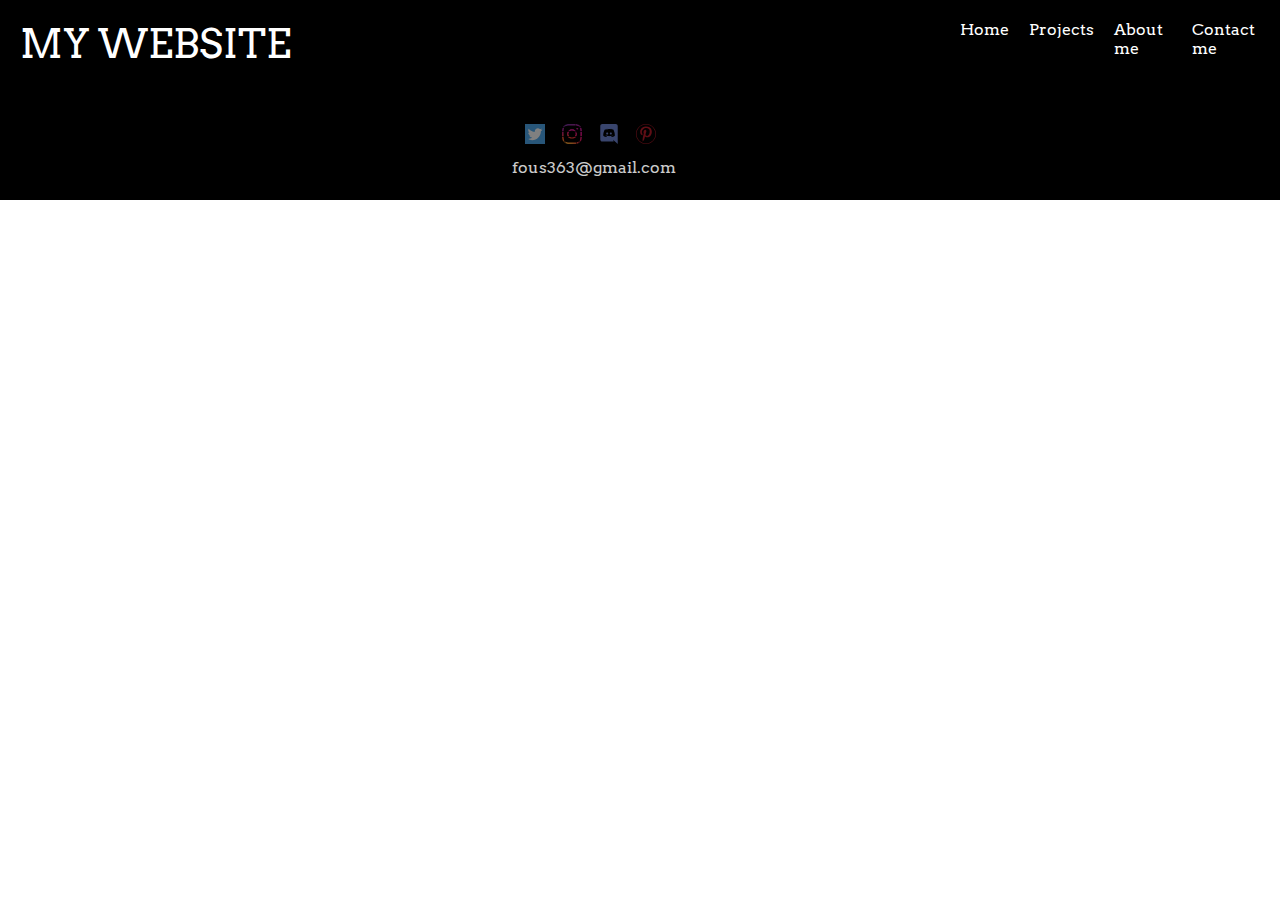
==== index.html @ 597c02c9 "Working on index.html" ====
<!DOCTYPE html>
<html lang="en">
<head>
    <meta charset="UTF-8">
    <title>My Website</title>
    <link rel="stylesheet" href=".\css\style.css">
</head>
<body>
    <header>
        <p>MY WEBSITE</p>
        <nav><a href="index.html">Home</a>
        <a href="#">Projects</a>
        <a href="#">About me</a>
        <a href="#">Contact me</a></nav>
    </header>
    <main></main>
    <footer>
        <div class="links">
            <img src="images/twitter.svg" alt="">
            <img src="images/instagram.svg" alt="">
            <img src="images/discord.svg" alt="">
            <img src="images/pinterest.svg" alt="">
        </div>
        <p class="mail">
            fous363@gmail.com
        </p>
    </footer>
</body>
</html>
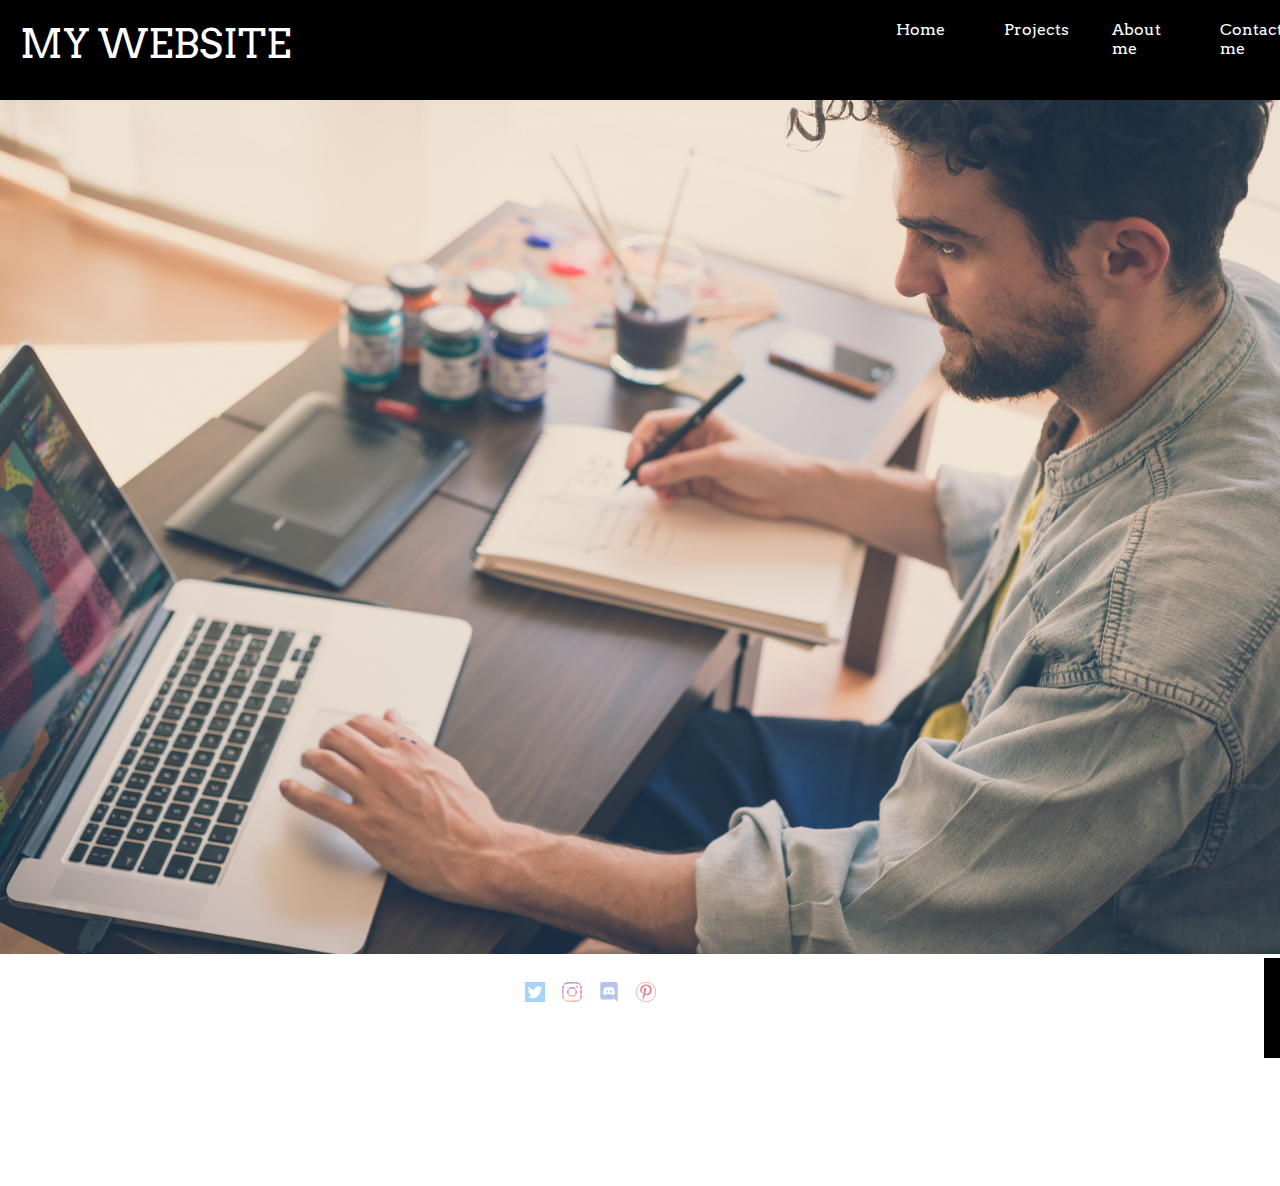
==== commit 695416fa: "Add other pages and styles" ====
--- a/index.html
+++ b/index.html
@@ -9,11 +9,25 @@
     <header>
         <p>MY WEBSITE</p>
         <nav><a href="index.html">Home</a>
-        <a href="#">Projects</a>
-        <a href="#">About me</a>
-        <a href="#">Contact me</a></nav>
+        <a href="projects.html">Projects</a>
+        <a href="aboutme.html">About me</a>
+        <a href="contactme.html">Contact me</a></nav>
     </header>
-    <main></main>
+    <main>
+        <div class="welcome">
+                <img src="images/working-man.jpg" alt="">
+                <div>
+                    <p>Lorem ipsum, dolor sit amet consectetur adipisicing elit. Corrupti cupiditate impedit autem. Deserunt corrupti architecto illum dolor. Modi ipsa est voluptate, distinctio officiis, laborum cupiditate omnis consequatur maxime, vero voluptatem!
+                        Sequi asperiores dolorem officia suscipit deleniti veniam, architecto neque accusamus laboriosam dolores cumque et id itaque saepe, dolorum, recusandae corrupti? Pariatur inventore adipisci maxime consectetur quisquam impedit ut eligendi laboriosam.
+                        Tempore eos facilis debitis provident aut fuga numquam perferendis. Cumque sapiente maiores, saepe dignissimos quos voluptatem consequuntur nisi! Ut repellendus harum earum officiis eos culpa incidunt ad reiciendis dolores voluptates!
+                        Sint, nobis. Nam consequatur magnam, eum a fugiat ipsam odio harum rerum non, eligendi eius. Impedit consequuntur, deleniti error assumenda eos ad atque ut, dolores, corrupti temporibus iste minus eligendi!
+                        Cum eum, quia, distinctio dicta explicabo asperiores vitae mollitia ipsam tenetur impedit fuga alias molestias vero enim laboriosam minus sit. Ea dicta fuga tempora ducimus rerum eos libero optio perferendis.
+                        Omnis laudantium quam quibusdam, magnam itaque odit consequuntur! Architecto similique quod excepturi fugiat officiis. Saepe nihil iusto molestias dolorem sequi laudantium placeat ratione soluta ea dicta! Nemo eos veniam sed.
+                        Blanditiis dolore quibusdam deleniti consequatur, unde autem. Fugiat, nesciunt ipsam non corporis inventore dolor quo temporibus officia. Optio, architecto facilis! Harum nobis adipisci eum voluptatem non a suscipit fuga placeat.
+                        Reiciendis doloremque similique eius, distinctio nam, eveniet voluptates libero, excepturi voluptatum fuga saepe! Voluptate delectus non vitae facilis ipsam quidem dignissimos, dolorem aspernatur, placeat aperiam sed id porro, sunt repellendus?</p>
+                </div>
+        </div>
+    </main>
     <footer>
         <div class="links">
             <img src="images/twitter.svg" alt="">
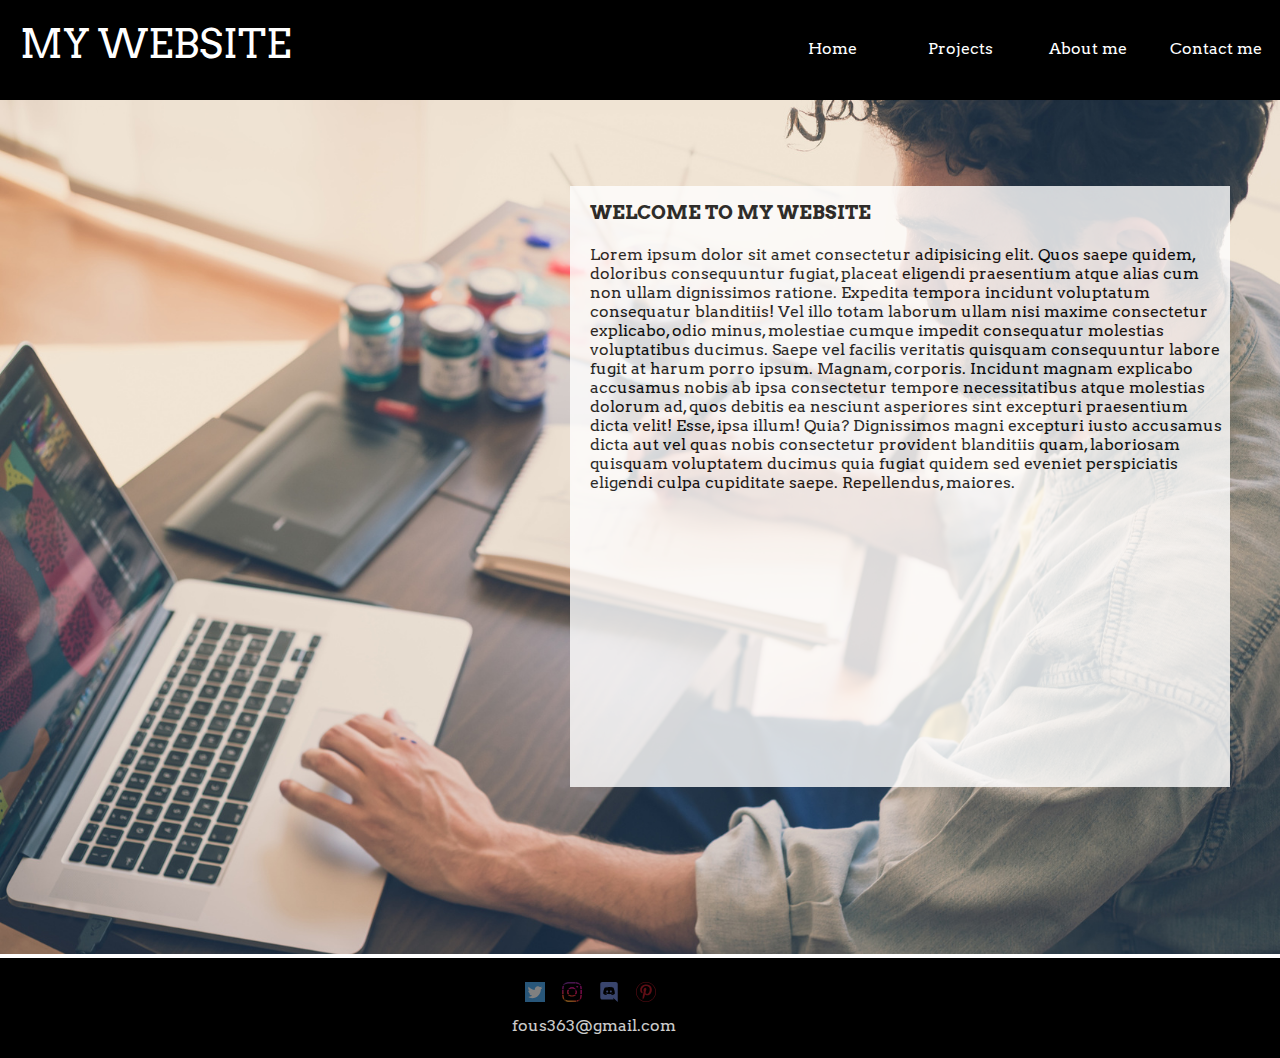
==== commit 0966e136: "Modified" ====
--- a/index.html
+++ b/index.html
@@ -17,14 +17,11 @@
         <div class="welcome">
                 <img src="images/working-man.jpg" alt="">
                 <div>
-                    <p>Lorem ipsum, dolor sit amet consectetur adipisicing elit. Corrupti cupiditate impedit autem. Deserunt corrupti architecto illum dolor. Modi ipsa est voluptate, distinctio officiis, laborum cupiditate omnis consequatur maxime, vero voluptatem!
-                        Sequi asperiores dolorem officia suscipit deleniti veniam, architecto neque accusamus laboriosam dolores cumque et id itaque saepe, dolorum, recusandae corrupti? Pariatur inventore adipisci maxime consectetur quisquam impedit ut eligendi laboriosam.
-                        Tempore eos facilis debitis provident aut fuga numquam perferendis. Cumque sapiente maiores, saepe dignissimos quos voluptatem consequuntur nisi! Ut repellendus harum earum officiis eos culpa incidunt ad reiciendis dolores voluptates!
-                        Sint, nobis. Nam consequatur magnam, eum a fugiat ipsam odio harum rerum non, eligendi eius. Impedit consequuntur, deleniti error assumenda eos ad atque ut, dolores, corrupti temporibus iste minus eligendi!
-                        Cum eum, quia, distinctio dicta explicabo asperiores vitae mollitia ipsam tenetur impedit fuga alias molestias vero enim laboriosam minus sit. Ea dicta fuga tempora ducimus rerum eos libero optio perferendis.
-                        Omnis laudantium quam quibusdam, magnam itaque odit consequuntur! Architecto similique quod excepturi fugiat officiis. Saepe nihil iusto molestias dolorem sequi laudantium placeat ratione soluta ea dicta! Nemo eos veniam sed.
-                        Blanditiis dolore quibusdam deleniti consequatur, unde autem. Fugiat, nesciunt ipsam non corporis inventore dolor quo temporibus officia. Optio, architecto facilis! Harum nobis adipisci eum voluptatem non a suscipit fuga placeat.
-                        Reiciendis doloremque similique eius, distinctio nam, eveniet voluptates libero, excepturi voluptatum fuga saepe! Voluptate delectus non vitae facilis ipsam quidem dignissimos, dolorem aspernatur, placeat aperiam sed id porro, sunt repellendus?</p>
+                    <h3>WELCOME TO MY WEBSITE</h3>
+                    <p>Lorem ipsum dolor sit amet consectetur adipisicing elit. Quos saepe quidem, doloribus consequuntur fugiat, placeat eligendi praesentium atque alias cum non ullam dignissimos ratione. Expedita tempora incidunt voluptatum consequatur blanditiis!
+                    Vel illo totam laborum ullam nisi maxime consectetur explicabo, odio minus, molestiae cumque impedit consequatur molestias voluptatibus ducimus. Saepe vel facilis veritatis quisquam consequuntur labore fugit at harum porro ipsum.
+                    Magnam, corporis. Incidunt magnam explicabo accusamus nobis ab ipsa consectetur tempore necessitatibus atque molestias dolorum ad, quos debitis ea nesciunt asperiores sint excepturi praesentium dicta velit! Esse, ipsa illum! Quia?
+                    Dignissimos magni excepturi iusto accusamus dicta aut vel quas nobis consectetur provident blanditiis quam, laboriosam quisquam voluptatem ducimus quia fugiat quidem sed eveniet perspiciatis eligendi culpa cupiditate saepe. Repellendus, maiores.</p>
                 </div>
         </div>
     </main>
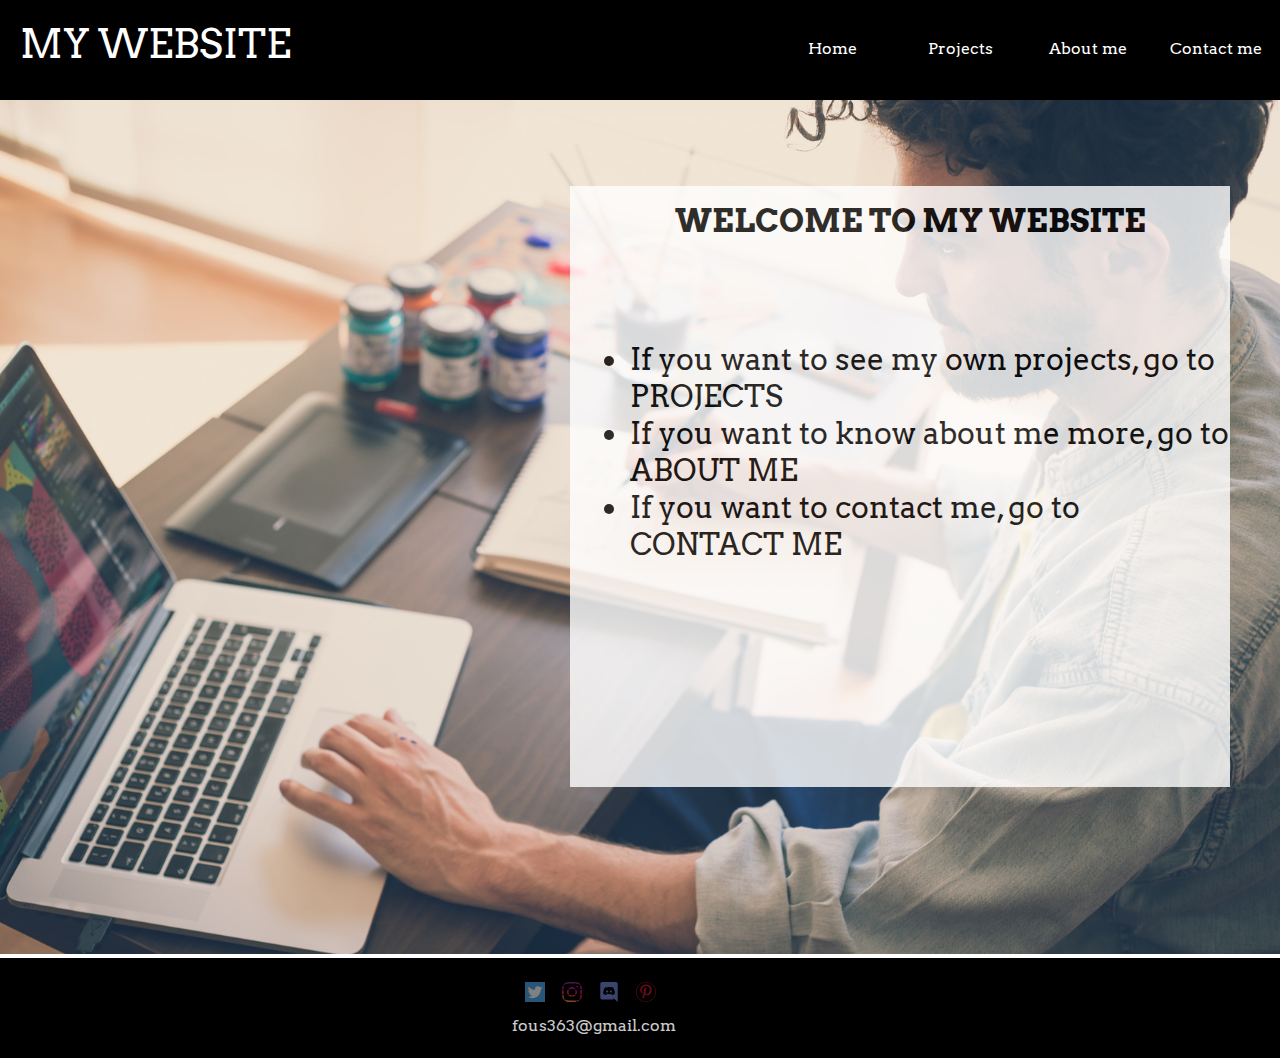
==== commit 77752dd6: "Modified projects.html" ====
--- a/index.html
+++ b/index.html
@@ -6,26 +6,27 @@
     <link rel="stylesheet" href=".\css\style.css">
 </head>
 <body>
-    <header>
+    <header id="header">
         <p>MY WEBSITE</p>
-        <nav><a href="index.html">Home</a>
+        <nav id="nav"><a href="index.html">Home</a>
         <a href="projects.html">Projects</a>
         <a href="aboutme.html">About me</a>
         <a href="contactme.html">Contact me</a></nav>
     </header>
-    <main>
+    <main id="indexMain">
         <div class="welcome">
                 <img src="images/working-man.jpg" alt="">
                 <div>
-                    <h3>WELCOME TO MY WEBSITE</h3>
-                    <p>Lorem ipsum dolor sit amet consectetur adipisicing elit. Quos saepe quidem, doloribus consequuntur fugiat, placeat eligendi praesentium atque alias cum non ullam dignissimos ratione. Expedita tempora incidunt voluptatum consequatur blanditiis!
-                    Vel illo totam laborum ullam nisi maxime consectetur explicabo, odio minus, molestiae cumque impedit consequatur molestias voluptatibus ducimus. Saepe vel facilis veritatis quisquam consequuntur labore fugit at harum porro ipsum.
-                    Magnam, corporis. Incidunt magnam explicabo accusamus nobis ab ipsa consectetur tempore necessitatibus atque molestias dolorum ad, quos debitis ea nesciunt asperiores sint excepturi praesentium dicta velit! Esse, ipsa illum! Quia?
-                    Dignissimos magni excepturi iusto accusamus dicta aut vel quas nobis consectetur provident blanditiis quam, laboriosam quisquam voluptatem ducimus quia fugiat quidem sed eveniet perspiciatis eligendi culpa cupiditate saepe. Repellendus, maiores.</p>
+                    <h1>WELCOME TO MY WEBSITE</h1>
+                    <ul>
+                        <li>If you want to see my own projects, go to <a href="projects.html">PROJECTS</a></li>
+                        <li>If you want to know about me more, go to <a href="aboutme.html">ABOUT ME</a></li>
+                        <li>If you want to contact me, go to <a href="contactme.html">CONTACT ME</a></li>
+                    </ul>
                 </div>
         </div>
     </main>
-    <footer>
+    <footer id="footer">
         <div class="links">
             <img src="images/twitter.svg" alt="">
             <img src="images/instagram.svg" alt="">
